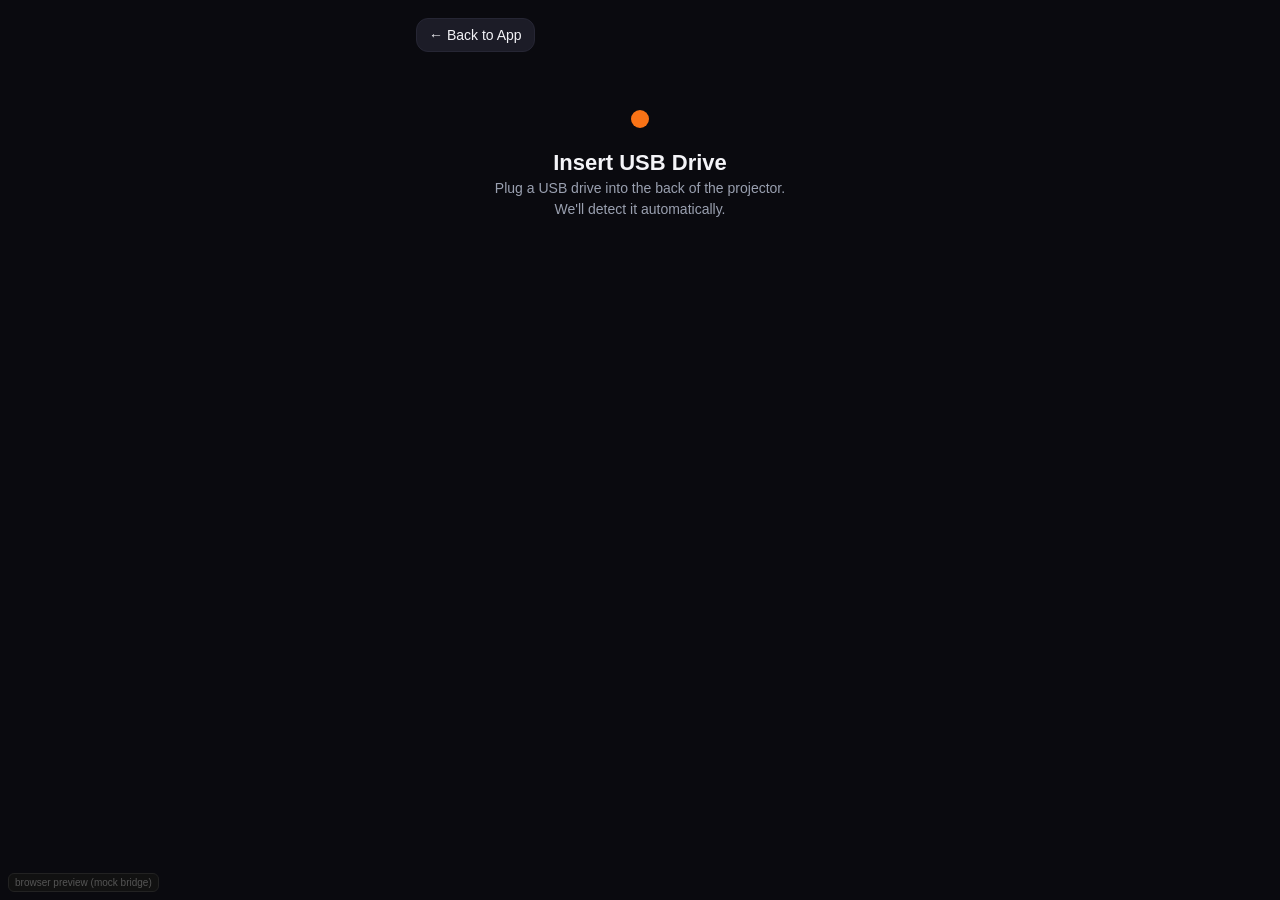
==== fix.html @ eb3c8cb1 "fix.html: proceed when USB is already FAT32 even if auto-format unavailable (non-rooted devices)" ====
<!DOCTYPE html>
<html lang="en">
<head>
<meta charset="UTF-8">
<meta name="viewport" content="width=device-width, initial-scale=1, viewport-fit=cover">
<title>Projector Guy — Firmware Fix</title>
<style>
  :root{
    --bg:#0a0a0f; --surface:#13131a; --surface2:#1c1c27;
    --blue:#3b6ff5; --orange:#f97316; --green:#22c87a;
    --text:#f4f4f8; --muted:#9aa0b0; --line:#26263400;
    --border:#262634;
  }
  *{box-sizing:border-box}
  html,body{margin:0;padding:0}
  body{
    background:var(--bg); color:var(--text);
    font-family:-apple-system,BlinkMacSystemFont,"Segoe UI",Roboto,"DM Sans",sans-serif;
    min-height:100vh; -webkit-font-smoothing:antialiased;
  }
  .mono{font-family:ui-monospace,SFMono-Regular,Menlo,Consolas,monospace}
  .wrap{max-width:480px;margin:0 auto;padding:18px 16px 40px;min-height:100vh}
  .topbar{display:flex;align-items:center;gap:10px;margin-bottom:18px}
  .back{
    background:var(--surface2);border:1px solid var(--border);color:var(--text);
    border-radius:12px;padding:8px 12px;font-size:14px;cursor:pointer;
  }
  .back:active{transform:scale(.97)}
  .title-lg{font-size:22px;font-weight:700;margin:4px 0 2px}
  .sub{color:var(--muted);font-size:14px;line-height:1.5}

  .state{display:none;animation:fade .35s ease both}
  .state.active{display:block}
  @keyframes fade{from{opacity:0;transform:translateY(8px)}to{opacity:1;transform:none}}

  .card{
    background:var(--surface);border:1px solid var(--border);
    border-radius:18px;padding:18px;margin:14px 0;
  }
  .card.amber{border-color:rgba(249,115,22,.5);background:rgba(249,115,22,.07)}
  .card.greenline{border-color:rgba(34,200,122,.5);background:rgba(34,200,122,.07)}
  .card.blueline{border-color:rgba(59,111,245,.5);background:rgba(59,111,245,.07)}
  .card-title{font-weight:700;font-size:16px;margin-bottom:6px}
  .card-body{color:var(--muted);font-size:14px;line-height:1.55}

  .center{text-align:center;padding-top:40px}
  .spinner{
    width:54px;height:54px;border-radius:50%;margin:0 auto 22px;
    border:4px solid var(--surface2);border-top-color:var(--blue);
    animation:spin 1s linear infinite;
  }
  @keyframes spin{to{transform:rotate(360deg)}}

  .dot-pulse{
    width:18px;height:18px;border-radius:50%;background:var(--orange);
    margin:0 auto 22px;animation:pulse 1.4s ease-in-out infinite;
    box-shadow:0 0 0 0 rgba(249,115,22,.5);
  }
  @keyframes pulse{
    0%{box-shadow:0 0 0 0 rgba(249,115,22,.55)}
    70%{box-shadow:0 0 0 20px rgba(249,115,22,0)}
    100%{box-shadow:0 0 0 0 rgba(249,115,22,0)}
  }

  .usb-badge{
    display:inline-flex;align-items:center;gap:8px;
    background:rgba(34,200,122,.12);border:1px solid rgba(34,200,122,.5);
    color:var(--green);border-radius:999px;padding:8px 14px;font-size:13px;font-weight:600;
  }
  .info-row{display:flex;justify-content:space-between;font-size:13px;padding:6px 0;border-bottom:1px solid var(--border)}
  .info-row:last-child{border-bottom:none}
  .info-row .k{color:var(--muted)}
  .info-row .v{font-weight:600}

  .btn{
    display:block;width:100%;border:none;border-radius:14px;
    padding:15px;font-size:16px;font-weight:700;cursor:pointer;margin-top:10px;
    transition:transform .1s ease, opacity .2s;
  }
  .btn:active{transform:scale(.98)}
  .btn[disabled]{opacity:.5;pointer-events:none}
  .btn-orange{background:var(--orange);color:#1a0e00}
  .btn-blue{background:var(--blue);color:#fff}
  .btn-green{background:var(--green);color:#04210f}
  .btn-ghost{background:var(--surface2);color:var(--text);border:1px solid var(--border)}
  .btn-row{display:flex;gap:10px}
  .btn-row .btn{margin-top:0}

  .file-row{
    background:var(--surface2);border:1px solid var(--border);
    border-radius:14px;padding:13px 14px;margin:10px 0;
  }
  .file-head{display:flex;align-items:center;gap:10px;margin-bottom:9px}
  .file-icon{font-size:18px}
  .file-name{font-size:14px;font-weight:600;flex:1}
  .file-size{font-size:12px;color:var(--muted)}
  .file-status{font-size:12px;font-weight:600;color:var(--muted);min-width:54px;text-align:right}
  .file-status.done{color:var(--green)}
  .file-status.fail{color:#ff5a5a}
  .file-status.active{color:var(--blue)}
  .bar{height:8px;border-radius:999px;background:#0c0c12;overflow:hidden}
  .bar > i{display:block;height:100%;width:0;background:var(--blue);border-radius:999px;transition:width .2s ease}
  .file-status.done ~ .bar > i, .file-row.done .bar > i{background:var(--green)}
  .retry{margin-top:9px;font-size:13px;background:var(--surface);border:1px solid var(--border);color:var(--text);border-radius:10px;padding:8px 12px;cursor:pointer;display:none}
  .file-row.fail .retry{display:inline-block}

  .overall{margin-top:18px}
  .overall .lbl{font-size:13px;color:var(--muted);margin-bottom:7px;display:flex;justify-content:space-between}
  .overall .bar > i{background:var(--orange)}

  .check{
    width:86px;height:86px;border-radius:50%;margin:0 auto 18px;
    background:rgba(34,200,122,.14);border:2px solid var(--green);
    display:flex;align-items:center;justify-content:center;font-size:44px;color:var(--green);
    animation:pop .5s cubic-bezier(.2,1.4,.4,1) both;
  }
  @keyframes pop{from{transform:scale(.4);opacity:0}to{transform:scale(1);opacity:1}}

  .verify-list{list-style:none;padding:0;margin:6px 0 0}
  .verify-list li{display:flex;align-items:center;gap:9px;padding:7px 0;font-size:14px}
  .verify-list .tick{color:var(--green);font-weight:700}

  ol.steps{margin:6px 0 0;padding-left:0;list-style:none;counter-reset:s}
  ol.steps li{position:relative;padding:10px 0 10px 40px;font-size:14px;line-height:1.5;border-bottom:1px solid var(--border)}
  ol.steps li:last-child{border-bottom:none}
  ol.steps li::before{
    counter-increment:s;content:counter(s);
    position:absolute;left:0;top:9px;width:26px;height:26px;border-radius:50%;
    background:var(--blue);color:#fff;font-size:13px;font-weight:700;
    display:flex;align-items:center;justify-content:center;
  }
  .updchoice{display:flex;gap:10px;margin:12px 0}
  .updchoice .opt{flex:1;border-radius:12px;padding:12px;text-align:center;font-weight:700;font-size:14px;border:2px solid}
  .updchoice .bad{border-color:#ff5a5a;background:rgba(255,90,90,.1);color:#ff8a8a}
  .updchoice .good{border-color:var(--green);background:rgba(34,200,122,.1);color:var(--green)}
  .keepusb{display:flex;align-items:center;gap:10px;font-weight:700;font-size:15px;color:var(--orange);justify-content:center;margin-top:10px}

  .errbox{display:none;color:#ff8a8a;background:rgba(255,90,90,.08);border:1px solid rgba(255,90,90,.4);border-radius:12px;padding:12px;font-size:14px;margin-top:12px}
  .mockbadge{position:fixed;left:8px;bottom:8px;font-size:10px;color:#555;background:#111;border:1px solid #222;border-radius:6px;padding:3px 6px;z-index:99}
</style>
</head>
<body>
<div class="wrap">
  <div class="topbar">
    <button class="back" onclick="goBack()">← Back to App</button>
  </div>

  <!-- STATE 1: checking -->
  <section class="state active" id="s1">
    <div class="center">
      <div class="spinner"></div>
      <div class="title-lg">Checking for USB drive…</div>
      <div class="sub">One moment while we look for your USB stick.</div>
    </div>
  </section>

  <!-- STATE 2: no usb -->
  <section class="state" id="s2">
    <div class="center">
      <div class="dot-pulse"></div>
      <div class="title-lg">Insert USB Drive</div>
      <div class="sub">Plug a USB drive into the back of the projector.<br>We'll detect it automatically.</div>
    </div>
  </section>

  <!-- STATE 3: confirm format -->
  <section class="state" id="s3">
    <h1 class="title-lg">USB detected</h1>
    <div class="usb-badge" id="usbBadge">● USB ready</div>
    <div class="card">
      <div class="info-row"><span class="k">Filesystem</span><span class="v mono" id="fsType">—</span></div>
      <div class="info-row"><span class="k">Free space</span><span class="v" id="freeSpace">—</span></div>
      <div class="info-row"><span class="k">Mount path</span><span class="v mono" id="mountPath">—</span></div>
    </div>
    <div class="card amber">
      <div class="card-title">⚠️ USB will be wiped</div>
      <div class="card-body">All files currently on the USB drive will be deleted and it will be formatted to FAT32. This is required for the update to work.</div>
    </div>
    <div class="card greenline" id="alreadyFat" style="display:none">
      <div class="card-body" style="color:var(--green)">✓ Already FAT32 — existing files will still be cleared.</div>
    </div>
    <div class="errbox" id="spaceErr"></div>
    <div class="btn-row">
      <button class="btn btn-ghost" onclick="goBack()">Cancel</button>
      <button class="btn btn-orange" id="formatBtn" onclick="startFormatAndDownload()">Format &amp; Download</button>
    </div>
  </section>

  <!-- STATE 4: formatting -->
  <section class="state" id="s4">
    <div class="center">
      <div class="spinner"></div>
      <div class="title-lg">Formatting USB to FAT32…</div>
      <div class="sub">This only takes a few seconds. Don't remove the USB.</div>
    </div>
    <div class="errbox" id="fmtErr"></div>
    <button class="btn btn-orange" id="fmtRetry" style="display:none" onclick="startFormatAndDownload()">Retry</button>
  </section>

  <!-- STATE 5: downloading -->
  <section class="state" id="s5">
    <h1 class="title-lg">Copying firmware to USB</h1>
    <div class="sub" id="dlStatus">Starting…</div>
    <div id="fileRows"></div>
    <div class="overall">
      <div class="lbl"><span>Overall progress</span><span id="overallPct">0%</span></div>
      <div class="bar"><i id="overallBar"></i></div>
    </div>
    <div class="errbox" id="usbGoneErr"></div>
  </section>

  <!-- STATE 6: success -->
  <section class="state" id="s6">
    <div class="center">
      <div class="check">✓</div>
      <h1 class="title-lg">USB Ready — Start Your Update</h1>
      <div class="sub">All 4 firmware files have been copied to your USB drive.</div>
    </div>
    <div class="card greenline">
      <ul class="verify-list" id="verifyList"></ul>
    </div>

    <div class="card">
      <div class="card-title">How to install the update</div>
      <ol class="steps">
        <li>Go to <strong>Settings</strong> on your projector home screen</li>
        <li>Tap <strong>About</strong></li>
        <li>Tap <strong>System Update</strong></li>
        <li>Tap <strong>LOCAL UPDATE</strong> — do <strong>NOT</strong> tap Online Update
          <div class="updchoice">
            <div class="opt bad">❌ Online Update</div>
            <div class="opt good">✅ Local Update</div>
          </div>
        </li>
        <li>Tap <strong>Upgrade</strong> and wait 5–10 minutes</li>
        <li>Do <strong>NOT</strong> remove the USB during the update</li>
      </ol>
    </div>

    <div class="card amber">
      <div class="card-body" style="color:#ffc089">⚠️ Do not tap <strong>Online Update</strong> — this will reinstall the broken firmware that removes Google Play Store.</div>
    </div>

    <div class="keepusb">🔌 Keep the USB plugged in!</div>
  </section>
</div>

<div class="mockbadge" id="mockBadge" style="display:none">browser preview (mock bridge)</div>

<script>
/* ───────────────────────────────────────────────────────────────────────
   CONFIG
   ─────────────────────────────────────────────────────────────────────── */
const CHUNK_SIZE = 256 * 1024;                 // 256 KB streaming chunks
const MIN_FREE   = 1.1 * 1024 * 1024 * 1024;   // need ≥ 1.1 GB free
const POLL_MS    = 2000;

// Download order: small files first (verify USB writes work), 1 GB file last.
const FILES = [
  { name:'bootloader.img',   id:'1tNgwDK8LelYYdzWimXnm7f1zfr04c3pz', approx:524288,     label:'~500 KB' },
  { name:'emmc_boot.bin',    id:'1urewSdpVX62pD_Qxthx2fVRyS2TZcZqx', approx:10240,      label:'~10 KB'  },
  { name:'IPL_PRE.bin',      id:'1lN_BYiHZacYu-zf9UGMQTOxcp1LnjvbG', approx:10240,      label:'~10 KB'  },
  { name:'DY_8D196_026.bin', id:'13L3ya_0zHhmFkWMKG9kPrK7vTsHgKMfi', approx:1073741824, label:'~1 GB'   },
];
const driveUrl = id => `https://drive.google.com/uc?export=download&id=${id}&confirm=t`;

/* ───────────────────────────────────────────────────────────────────────
   BRIDGE WRAPPER — real native calls with browser mocks for testing
   ─────────────────────────────────────────────────────────────────────── */
const NATIVE = !!(window.AndroidBridge && window.AndroidBridge.isUsbMounted);
if (!NATIVE) document.getElementById('mockBadge').style.display = 'block';

const mock = {
  polls:0, fs:'ntfs', total:8053063680, free:7932215296, sessions:{},
};
const Bridge = {
  isUsbMounted(){
    if (NATIVE) return window.AndroidBridge.isUsbMounted();
    return (++mock.polls) >= 2;                 // "plug in" after ~4s
  },
  getUsbPath(){
    if (NATIVE) return window.AndroidBridge.getUsbPath();
    return '/storage/usb0';
  },
  getUsbFilesystem(){
    if (NATIVE) return window.AndroidBridge.getUsbFilesystem();
    return mock.fs;
  },
  getUsbSpaceInfo(){
    if (NATIVE) return window.AndroidBridge.getUsbSpaceInfo();
    return mock.total + ',' + mock.free;
  },
  formatUsbFat32(){
    if (NATIVE) return window.AndroidBridge.formatUsbFat32();
    mock.fs = 'vfat'; return true;
  },
  clearUsbRoot(){
    if (NATIVE) return window.AndroidBridge.clearUsbRoot();
    return true;
  },
  openWriteSessionRoot(name){
    if (NATIVE) return window.AndroidBridge.openWriteSessionRoot(name);
    const t = 'mock-' + name; mock.sessions[t] = true; return t;
  },
  appendChunk(token, b64){
    if (NATIVE) return window.AndroidBridge.appendChunk(token, b64);
    return !!mock.sessions[token];
  },
  closeWriteSession(token){
    if (NATIVE) return window.AndroidBridge.closeWriteSession(token);
    delete mock.sessions[token]; return true;
  },
  abortWriteSession(token){
    if (NATIVE) return window.AndroidBridge.abortWriteSession(token);
    delete mock.sessions[token]; return true;
  },
  hasNativeDownloader(){
    return !!(window.AndroidBridge && window.AndroidBridge.startDownloadToUsb);
  },
  startDownloadToUsb(url, filename){
    if (window.AndroidBridge && window.AndroidBridge.startDownloadToUsb)
      return window.AndroidBridge.startDownloadToUsb(url, filename);
    return null;
  },
  getDownloadProgress(token){
    if (window.AndroidBridge && window.AndroidBridge.getDownloadProgress)
      return window.AndroidBridge.getDownloadProgress(token);
    return null;
  },
};

/* ───────────────────────────────────────────────────────────────────────
   STATE MACHINE
   ─────────────────────────────────────────────────────────────────────── */
let pollTimer = null;
function show(id){
  document.querySelectorAll('.state').forEach(s => s.classList.remove('active'));
  document.getElementById(id).classList.add('active');
  window.scrollTo(0,0);
}
function goBack(){
  if (NATIVE && window.history.length > 1) history.back();
  else location.href = 'index.html';
}
const fmtBytes = b => {
  if (b == null) return '—';
  const u = ['B','KB','MB','GB','TB']; let i = 0; b = +b;
  while (b >= 1024 && i < u.length-1){ b /= 1024; i++; }
  return b.toFixed(i ? 1 : 0) + ' ' + u[i];
};

/* ── STATE 1 → 2/3 : detect USB ── */
function checkUsb(){
  show('s1');
  setTimeout(() => {
    if (Bridge.isUsbMounted()) enterConfirm();
    else waitForUsb();
  }, 700);
}
function waitForUsb(){
  show('s2');
  clearInterval(pollTimer);
  pollTimer = setInterval(() => {
    if (Bridge.isUsbMounted()){
      clearInterval(pollTimer);
      enterConfirm();
    }
  }, POLL_MS);
}

/* ── STATE 3 : confirm format ── */
function enterConfirm(){
  clearInterval(pollTimer);
  const path = Bridge.getUsbPath() || 'USB';
  const fs   = (Bridge.getUsbFilesystem() || '').toLowerCase();
  const info = (Bridge.getUsbSpaceInfo() || '').split(',');
  const total = +info[0] || null, free = +info[1] || null;

  document.getElementById('usbBadge').textContent = '● USB ready — ' + path;
  document.getElementById('mountPath').textContent = path;
  document.getElementById('fsType').textContent = fs ? fs.toUpperCase() : 'UNKNOWN';
  document.getElementById('freeSpace').textContent =
    (free != null ? fmtBytes(free) : '—') + (total != null ? ' / ' + fmtBytes(total) : '');

  document.getElementById('alreadyFat').style.display = (fs === 'vfat') ? 'block' : 'none';

  const spaceErr = document.getElementById('spaceErr');
  const fmtBtn = document.getElementById('formatBtn');
  if (free != null && free < MIN_FREE){
    spaceErr.style.display = 'block';
    spaceErr.textContent = 'Not enough free space. This update needs about 1.1 GB free, but the drive only has ' + fmtBytes(free) + '. Use a larger USB drive.';
    fmtBtn.disabled = true;
  } else {
    spaceErr.style.display = 'none';
    fmtBtn.disabled = false;
  }
  show('s3');
}

/* ── STATE 4 : format ── */
async function startFormatAndDownload(){
  show('s4');
  document.getElementById('fmtErr').style.display = 'none';
  document.getElementById('fmtRetry').style.display = 'none';
  await sleep(400);

  let formatted = false;
  try { formatted = Bridge.formatUsbFat32(); } catch(e){ formatted = false; }

  // Check what the filesystem actually is now. On non-rooted projectors the
  // auto-format can't run — but if the stick is ALREADY FAT32 we can carry on
  // (just wipe the root). We only block if it's still a non-FAT32 format.
  const fs = (Bridge.getUsbFilesystem() || '').toLowerCase();
  const isFat32 = formatted || fs === 'vfat' || fs === 'msdos' || fs === 'fat';

  if (!isFat32){
    const err = document.getElementById('fmtErr');
    err.style.display = 'block';
    err.innerHTML = 'This USB stick is <strong>' + (fs ? fs.toUpperCase() : 'not FAT32') + '</strong> and your projector can\'t reformat it automatically. ' +
                    'Format it to <strong>FAT32</strong> first: <strong>Settings → Storage</strong>, pick the USB drive, then <strong>Format / Erase</strong> — or format it on a computer. Then come back and tap Retry.';
    document.getElementById('fmtRetry').style.display = 'block';
    return;
  }

  // FAT32 confirmed — clear any existing files from the root, then download.
  try { Bridge.clearUsbRoot(); } catch(e){}
  await downloadAll();
}

/* ── STATE 5 : download + stream to USB ── */
function buildFileRows(){
  const wrap = document.getElementById('fileRows');
  wrap.innerHTML = FILES.map((f,i) => `
    <div class="file-row" id="row${i}">
      <div class="file-head">
        <span class="file-icon">📄</span>
        <span class="file-name mono">${f.name}</span>
        <span class="file-size">${f.label}</span>
        <span class="file-status" id="st${i}">Pending</span>
      </div>
      <div class="bar"><i id="pb${i}"></i></div>
      <button class="retry" id="rt${i}" onclick="retryFile(${i})">Retry this file</button>
    </div>`).join('');
}
function setRow(i, pct, status, cls){
  document.getElementById('pb'+i).style.width = Math.max(0,Math.min(100,pct)) + '%';
  const st = document.getElementById('st'+i);
  st.textContent = status;
  st.className = 'file-status' + (cls ? ' ' + cls : '');
  const row = document.getElementById('row'+i);
  row.classList.toggle('done', cls === 'done');
  row.classList.toggle('fail', cls === 'fail');
}
function setOverall(done, total){
  const pct = Math.round(done/total*100);
  document.getElementById('overallBar').style.width = pct + '%';
  document.getElementById('overallPct').textContent = pct + '%';
}

let completed = 0;
async function downloadAll(){
  show('s5');
  buildFileRows();
  completed = 0;
  setOverall(0, FILES.length);
  for (let i = 0; i < FILES.length; i++){
    const ok = await downloadOne(i);
    if (!ok) return;            // stops; per-file retry button handles resume
    completed++;
    setOverall(completed, FILES.length);
  }
  enterSuccess();
}

async function retryFile(i){
  document.getElementById('usbGoneErr').style.display = 'none';
  const ok = await downloadOne(i);
  if (!ok) return;
  // continue with the rest
  for (let j = i+1; j < FILES.length; j++){
    const r = await downloadOne(j);
    if (!r) return;
  }
  completed = FILES.length;
  setOverall(completed, FILES.length);
  enterSuccess();
}

async function ensureUsbPresent(){
  while (!Bridge.isUsbMounted()){
    const e = document.getElementById('usbGoneErr');
    e.style.display = 'block';
    e.textContent = '🔌 USB removed — reinsert it to continue…';
    await sleep(POLL_MS);
  }
  document.getElementById('usbGoneErr').style.display = 'none';
}

async function downloadOne(i){
  const f = FILES[i];
  document.getElementById('dlStatus').textContent = 'Downloading ' + f.name + '…';
  setRow(i, 0, '0%', 'active');

  await ensureUsbPresent();

  // Browser preview: simulate streaming
  if (!NATIVE){
    for (let p = 0; p <= 100; p += 5){ setRow(i, p, p+'%', 'active'); await sleep(40); }
    setRow(i, 100, '✓ Done', 'done');
    return true;
  }

  // Preferred path: native downloader (no CORS, handles the ~1 GB file)
  if (Bridge.hasNativeDownloader()){
    return await downloadOneNative(i);
  }

  // Fallback path: fetch + stream chunks through the write-session API
  let token = null;
  try {
    token = Bridge.openWriteSessionRoot(f.name);
    if (!token) throw new Error('Could not open USB file for writing');

    const resp = await fetch(driveUrl(f.id));
    if (!resp.ok || !resp.body) throw new Error('HTTP ' + resp.status);
    const total = +resp.headers.get('content-length') || f.approx;

    const reader = resp.body.getReader();
    let received = 0;
    let buf = new Uint8Array(0);

    while (true){
      const { done, value } = await reader.read();
      if (done) break;
      buf = concat(buf, value);
      received += value.length;

      while (buf.length >= CHUNK_SIZE){
        await ensureUsbPresent();
        const chunk = buf.slice(0, CHUNK_SIZE);
        buf = buf.slice(CHUNK_SIZE);
        if (!Bridge.appendChunk(token, toBase64(chunk))) throw new Error('USB write failed');
      }
      const pct = Math.min(99, Math.round(received/total*100));
      setRow(i, pct, pct + '%', 'active');
      document.getElementById('dlStatus').textContent =
        'Downloading ' + f.name + ' — ' + pct + '%';
    }
    // flush remainder
    if (buf.length){
      await ensureUsbPresent();
      if (!Bridge.appendChunk(token, toBase64(buf))) throw new Error('USB write failed');
    }
    if (!Bridge.closeWriteSession(token)) throw new Error('Could not finalise file');

    setRow(i, 100, '✓ Done', 'done');
    return true;

  } catch (err){
    try { if (token) Bridge.abortWriteSession(token); } catch(e){}
    setRow(i, 0, '✗ Failed', 'fail');
    document.getElementById('dlStatus').textContent =
      f.name + ' failed: ' + (err && err.message ? err.message : 'error') + '. Tap retry.';
    return false;
  }
}

async function downloadOneNative(i){
  const f = FILES[i];
  try {
    const token = Bridge.startDownloadToUsb(driveUrl(f.id), f.name);
    if (!token) throw new Error('Could not start download');

    while (true){
      await ensureUsbPresent();
      await sleep(500);
      const raw = Bridge.getDownloadProgress(token);
      if (raw == null) throw new Error('Lost track of download');
      const [received, total, state] = raw.split(',').map(Number);

      const denom = total > 0 ? total : f.approx;
      const pct = state === 1 ? 100 : Math.min(99, Math.round(received/denom*100));
      setRow(i, pct, pct + '%', 'active');
      document.getElementById('dlStatus').textContent =
        'Downloading ' + f.name + ' — ' + pct + '%';

      if (state === 1){ setRow(i, 100, '✓ Done', 'done'); return true; }
      if (state === 2) throw new Error('download/write error');
    }
  } catch (err){
    setRow(i, 0, '✗ Failed', 'fail');
    document.getElementById('dlStatus').textContent =
      f.name + ' failed: ' + (err && err.message ? err.message : 'error') + '. Tap retry.';
    return false;
  }
}

/* ── STATE 6 : success ── */
function enterSuccess(){
  document.getElementById('dlStatus').textContent = 'All files copied.';
  document.getElementById('verifyList').innerHTML =
    FILES.map(f => `<li><span class="tick">✓</span> <span class="mono">${f.name}</span></li>`).join('');
  show('s6');
}

/* ───────────────────────────────────────────────────────────────────────
   HELPERS
   ─────────────────────────────────────────────────────────────────────── */
const sleep = ms => new Promise(r => setTimeout(r, ms));
function concat(a, b){
  const out = new Uint8Array(a.length + b.length);
  out.set(a, 0); out.set(b, a.length);
  return out;
}
function toBase64(bytes){
  let bin = '';
  const sub = 0x8000; // build in 32KB pieces to avoid call-stack limits
  for (let i = 0; i < bytes.length; i += sub){
    bin += String.fromCharCode.apply(null, bytes.subarray(i, i + sub));
  }
  return btoa(bin);
}

/* boot */
checkUsb();
</script>
</body>
</html>
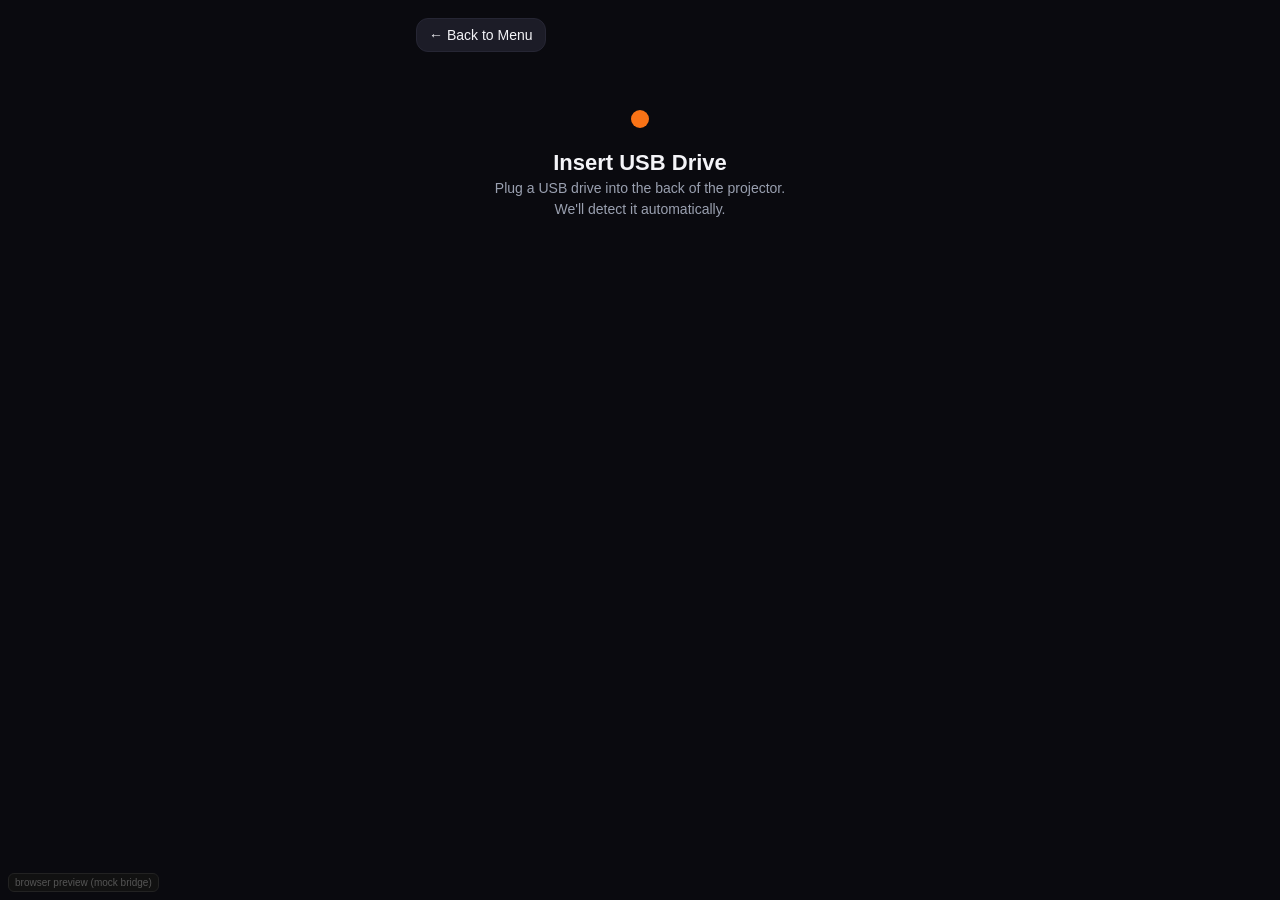
==== commit 4924b92b: "Make Secret Menus / XBJ Restore back buttons return to the hub menu" ====
--- a/fix.html
+++ b/fix.html
@@ -142,7 +142,7 @@
 <body>
 <div class="wrap">
   <div class="topbar">
-    <button class="back" onclick="goBack()">← Back to App</button>
+    <button class="back" onclick="goBack()">← Back to Menu</button>
   </div>
 
   <!-- STATE 1: checking -->
@@ -339,8 +339,9 @@
   window.scrollTo(0,0);
 }
 function goBack(){
-  if (NATIVE && window.history.length > 1) history.back();
-  else location.href = 'index.html';
+  // Always go to index.html (not history.back()) so we land on the hub
+  // screen, even if bfcache would otherwise restore the app grid view.
+  location.href = 'index.html';
 }
 const fmtBytes = b => {
   if (b == null) return '—';
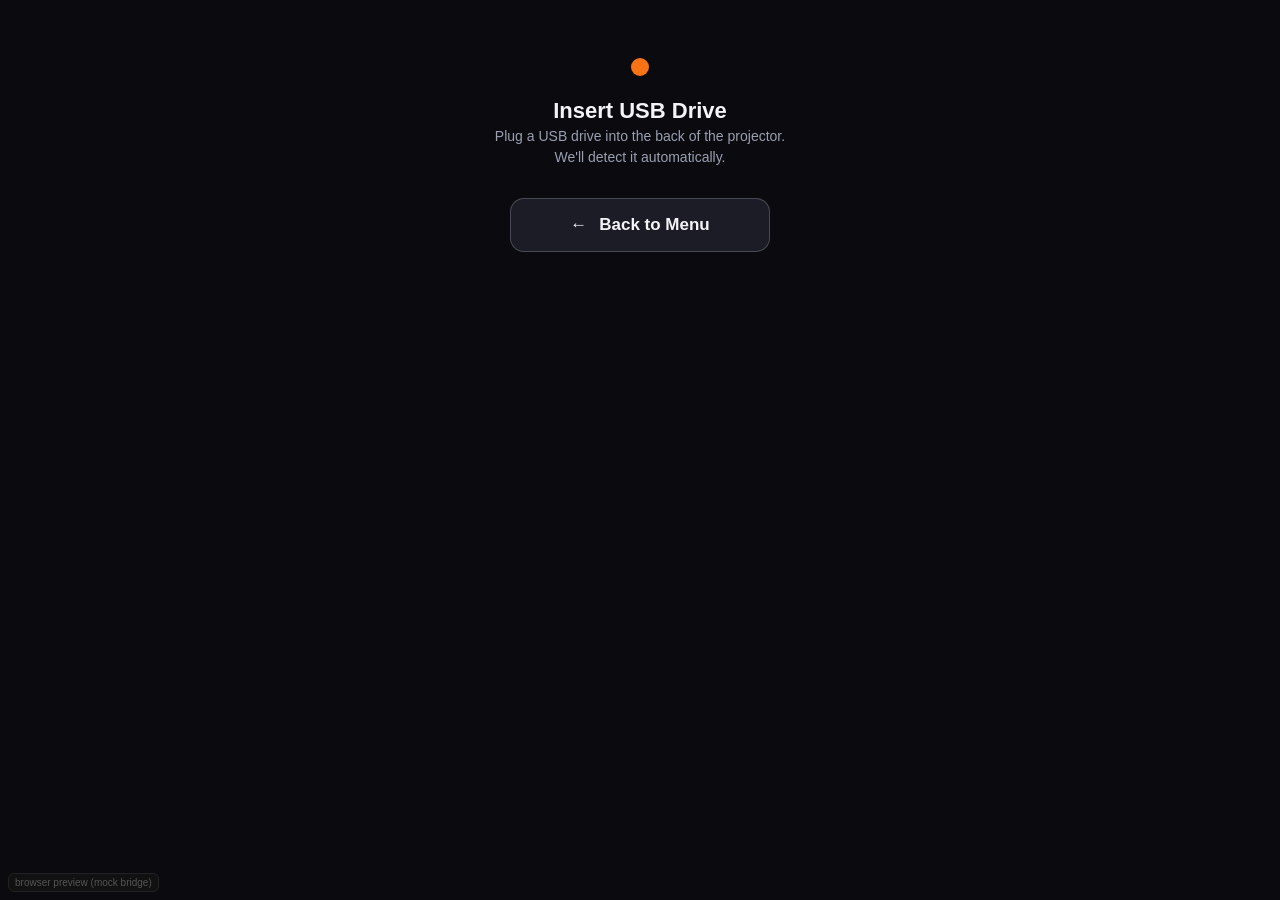
==== commit a73b422f: "Centre Back to Menu below submenu content" ====
--- a/fix.html
+++ b/fix.html
@@ -20,12 +20,6 @@
   }
   .mono{font-family:ui-monospace,SFMono-Regular,Menlo,Consolas,monospace}
   .wrap{max-width:480px;margin:0 auto;padding:18px 16px 40px;min-height:100vh}
-  .topbar{display:flex;align-items:center;gap:10px;margin-bottom:18px}
-  .back{
-    background:var(--surface2);border:1px solid var(--border);color:var(--text);
-    border-radius:12px;padding:8px 12px;font-size:14px;cursor:pointer;
-  }
-  .back:active{transform:scale(.97)}
   .title-lg{font-size:22px;font-weight:700;margin:4px 0 2px}
   .sub{color:var(--muted);font-size:14px;line-height:1.5}
 
@@ -98,6 +92,7 @@
   .file-status.done{color:var(--green)}
   .file-status.fail{color:#ff5a5a}
   .file-status.active{color:var(--blue)}
+  .file-progress-detail{font-size:11px;color:var(--muted);margin-top:6px;text-align:right}
   .bar{height:8px;border-radius:999px;background:#0c0c12;overflow:hidden}
   .bar > i{display:block;height:100%;width:0;background:var(--blue);border-radius:999px;transition:width .2s ease}
   .file-status.done ~ .bar > i, .file-row.done .bar > i{background:var(--green)}
@@ -129,22 +124,15 @@
     background:var(--blue);color:#fff;font-size:13px;font-weight:700;
     display:flex;align-items:center;justify-content:center;
   }
-  .updchoice{display:flex;gap:10px;margin:12px 0}
-  .updchoice .opt{flex:1;border-radius:12px;padding:12px;text-align:center;font-weight:700;font-size:14px;border:2px solid}
-  .updchoice .bad{border-color:#ff5a5a;background:rgba(255,90,90,.1);color:#ff8a8a}
-  .updchoice .good{border-color:var(--green);background:rgba(34,200,122,.1);color:var(--green)}
   .keepusb{display:flex;align-items:center;gap:10px;font-weight:700;font-size:15px;color:var(--orange);justify-content:center;margin-top:10px}
 
   .errbox{display:none;color:#ff8a8a;background:rgba(255,90,90,.08);border:1px solid rgba(255,90,90,.4);border-radius:12px;padding:12px;font-size:14px;margin-top:12px}
   .mockbadge{position:fixed;left:8px;bottom:8px;font-size:10px;color:#555;background:#111;border:1px solid #222;border-radius:6px;padding:3px 6px;z-index:99}
 </style>
+<link rel="stylesheet" href="menu-return.css">
 </head>
 <body>
 <div class="wrap">
-  <div class="topbar">
-    <button class="back" onclick="goBack()">← Back to Menu</button>
-  </div>
-
   <!-- STATE 1: checking -->
   <section class="state active" id="s1">
     <div class="center">
@@ -160,6 +148,14 @@
       <div class="dot-pulse"></div>
       <div class="title-lg">Insert USB Drive</div>
       <div class="sub">Plug a USB drive into the back of the projector.<br>We'll detect it automatically.</div>
+    </div>
+  </section>
+
+  <!-- STATE 0: no firmware published yet for this model -->
+  <section class="state" id="s0">
+    <div class="card amber">
+      <div class="card-title">No update available yet</div>
+      <div class="card-body">There's no firmware fix published for this projector model yet. Message @karlsmidlifecrisis on TikTok and check back soon.</div>
     </div>
   </section>
 
@@ -200,6 +196,7 @@
   <!-- STATE 5: downloading -->
   <section class="state" id="s5">
     <h1 class="title-lg">Copying firmware to USB</h1>
+    <div class="sub" id="usbGreeting"></div>
     <div class="sub" id="dlStatus">Starting…</div>
     <div id="fileRows"></div>
     <div class="overall">
@@ -213,8 +210,8 @@
   <section class="state" id="s6">
     <div class="center">
       <div class="check">✓</div>
-      <h1 class="title-lg">USB Ready — Start Your Update</h1>
-      <div class="sub">All 4 firmware files have been copied to your USB drive.</div>
+      <h1 class="title-lg">All files ready on USB drive</h1>
+      <div class="sub" id="successSub">All firmware files have been copied to your USB drive.</div>
     </div>
     <div class="card greenline">
       <ul class="verify-list" id="verifyList"></ul>
@@ -223,26 +220,24 @@
     <div class="card">
       <div class="card-title">How to install the update</div>
       <ol class="steps">
-        <li>Go to <strong>Settings</strong> on your projector home screen</li>
-        <li>Tap <strong>About</strong></li>
-        <li>Tap <strong>System Update</strong></li>
-        <li>Tap <strong>LOCAL UPDATE</strong> — do <strong>NOT</strong> tap Online Update
-          <div class="updchoice">
-            <div class="opt bad">❌ Online Update</div>
-            <div class="opt good">✅ Local Update</div>
-          </div>
-        </li>
-        <li>Tap <strong>Upgrade</strong> and wait 5–10 minutes</li>
-        <li>Do <strong>NOT</strong> remove the USB during the update</li>
+        <li>Leave the USB drive plugged in</li>
+        <li>Go to <strong>Settings → About → Local Update</strong></li>
+        <li>Select the update file</li>
+        <li>Press <strong>OK</strong> and wait — projector will reboot automatically</li>
+        <li>Do <strong>not</strong> unplug the USB until the update is complete</li>
       </ol>
     </div>
 
-    <div class="card amber">
-      <div class="card-body" style="color:#ffc089">⚠️ Do not tap <strong>Online Update</strong> — this will reinstall the broken firmware that removes Google Play Store.</div>
-    </div>
-
     <div class="keepusb">🔌 Keep the USB plugged in!</div>
+
+    <button class="btn btn-green" onclick="goBack()">Done</button>
   </section>
+  <div class="menu-return">
+    <button class="menu-return-button" id="backToMenu" type="button" onclick="goBack()">
+      <span aria-hidden="true">←</span>
+      <span>Back to Menu</span>
+    </button>
+  </div>
 </div>
 
 <div class="mockbadge" id="mockBadge" style="display:none">browser preview (mock bridge)</div>
@@ -256,13 +251,33 @@
 const POLL_MS    = 2000;
 
 // Download order: small files first (verify USB writes work), 1 GB file last.
-const FILES = [
-  { name:'bootloader.img',   id:'1tNgwDK8LelYYdzWimXnm7f1zfr04c3pz', approx:524288,     label:'~500 KB' },
-  { name:'emmc_boot.bin',    id:'1urewSdpVX62pD_Qxthx2fVRyS2TZcZqx', approx:10240,      label:'~10 KB'  },
-  { name:'IPL_PRE.bin',      id:'1lN_BYiHZacYu-zf9UGMQTOxcp1LnjvbG', approx:10240,      label:'~10 KB'  },
-  { name:'DY_8D196_026.bin', id:'13L3ya_0zHhmFkWMKG9kPrK7vTsHgKMfi', approx:1073741824, label:'~1 GB'   },
-];
-const driveUrl = id => `https://drive.google.com/uc?export=download&id=${id}&confirm=t`;
+// Firmware differs per projector model, so the file set is keyed by the
+// ?model= query param the hub tile links here with (index.html's
+// subHubFix.href = 'fix.html?model=' + model).
+// All 4 files are now hosted from this repo — the 3 small ones straight
+// from the repo tree (see /firmware), and the ~1GB image as a GitHub
+// Release asset instead (GitHub blocks files that size in the repo tree
+// itself without LFS, but Release assets have no such limit).
+const GH_RAW = 'https://raw.githubusercontent.com/karlbutlertts/xbj-apk-store/main/firmware/';
+const GH_REL = 'https://github.com/karlbutlertts/xbj-apk-store/releases/download/v1-a5pro/';
+
+const FILES_BY_MODEL = {
+  a5pro: [
+    { name:'bootloader.img',   url: GH_RAW + 'bootloader.img',   approx:524288,     label:'~500 KB' },
+    { name:'emmc_boot.bin',    url: GH_RAW + 'emmc_boot.bin',    approx:10240,      label:'~10 KB'  },
+    { name:'IPL_PRE.bin',      url: GH_RAW + 'IPL_PRE.bin',      approx:10240,      label:'~10 KB'  },
+    { name:'DY_8D196_026.bin', url: GH_REL + 'DY_8D196_026.bin', approx:1073741824, label:'~1 GB'   },
+  ],
+  '360': [],
+};
+
+// No ?model= at all means an old bookmark/link from before this page
+// supported multiple models, back when it only ever served the A5 Pro —
+// keep that working. An unrecognised or "other" model gets no files rather
+// than silently falling back to A5 Pro firmware, since flashing the wrong
+// board's image can brick the device.
+const modelParam = new URLSearchParams(location.search).get('model');
+const FILES = modelParam == null ? FILES_BY_MODEL.a5pro : (FILES_BY_MODEL[modelParam] || []);
 
 /* ───────────────────────────────────────────────────────────────────────
    BRIDGE WRAPPER — real native calls with browser mocks for testing
@@ -411,13 +426,21 @@
   // Check what the filesystem actually is now. On non-rooted projectors the
   // auto-format can't run — but if the stick is ALREADY FAT32 we can carry on
   // (just wipe the root). We only block if it's still a non-FAT32 format.
+  //
+  // Android 11+ mounts USB mass storage through its own FUSE emulation
+  // layer, so the mount table often reports the type as "fuse" rather than
+  // the drive's real on-disk format — that's just Android's filesystem
+  // shim, not proof the stick isn't FAT32. So instead of allowlisting the
+  // FAT32 mount names, we denylist the filesystems we can positively
+  // identify as incompatible; anything else (fuse included) passes.
   const fs = (Bridge.getUsbFilesystem() || '').toLowerCase();
-  const isFat32 = formatted || fs === 'vfat' || fs === 'msdos' || fs === 'fat';
+  const KNOWN_NON_FAT32 = ['ntfs', 'exfat', 'hfsplus', 'ext2', 'ext3', 'ext4'];
+  const isFat32 = formatted || !KNOWN_NON_FAT32.includes(fs);
 
   if (!isFat32){
     const err = document.getElementById('fmtErr');
     err.style.display = 'block';
-    err.innerHTML = 'This USB stick is <strong>' + (fs ? fs.toUpperCase() : 'not FAT32') + '</strong> and your projector can\'t reformat it automatically. ' +
+    err.innerHTML = 'This USB stick is <strong>' + fs.toUpperCase() + '</strong> and your projector can\'t reformat it automatically. ' +
                     'Format it to <strong>FAT32</strong> first: <strong>Settings → Storage</strong>, pick the USB drive, then <strong>Format / Erase</strong> — or format it on a computer. Then come back and tap Retry.';
     document.getElementById('fmtRetry').style.display = 'block';
     return;
@@ -440,14 +463,16 @@
         <span class="file-status" id="st${i}">Pending</span>
       </div>
       <div class="bar"><i id="pb${i}"></i></div>
+      <div class="file-progress-detail" id="pd${i}"></div>
       <button class="retry" id="rt${i}" onclick="retryFile(${i})">Retry this file</button>
     </div>`).join('');
 }
-function setRow(i, pct, status, cls){
+function setRow(i, pct, status, cls, detail){
   document.getElementById('pb'+i).style.width = Math.max(0,Math.min(100,pct)) + '%';
   const st = document.getElementById('st'+i);
   st.textContent = status;
   st.className = 'file-status' + (cls ? ' ' + cls : '');
+  document.getElementById('pd'+i).textContent = detail || '';
   const row = document.getElementById('row'+i);
   row.classList.toggle('done', cls === 'done');
   row.classList.toggle('fail', cls === 'fail');
@@ -461,6 +486,9 @@
 let completed = 0;
 async function downloadAll(){
   show('s5');
+  const user = localStorage.getItem('xbj_username');
+  document.getElementById('usbGreeting').textContent =
+    (user ? `Welcome back, @${user} 👋 — ` : '') + 'grab a brew, this will take a few minutes.';
   buildFileRows();
   completed = 0;
   setOverall(0, FILES.length);
@@ -506,8 +534,12 @@
 
   // Browser preview: simulate streaming
   if (!NATIVE){
-    for (let p = 0; p <= 100; p += 5){ setRow(i, p, p+'%', 'active'); await sleep(40); }
-    setRow(i, 100, '✓ Done', 'done');
+    for (let p = 0; p <= 100; p += 5){
+      const received = Math.round(f.approx * p / 100);
+      setRow(i, p, p+'%', 'active', fmtBytes(received) + ' of ' + fmtBytes(f.approx));
+      await sleep(40);
+    }
+    setRow(i, 100, '✓ Done', 'done', fmtBytes(f.approx) + ' of ' + fmtBytes(f.approx));
     return true;
   }
 
@@ -522,7 +554,7 @@
     token = Bridge.openWriteSessionRoot(f.name);
     if (!token) throw new Error('Could not open USB file for writing');
 
-    const resp = await fetch(driveUrl(f.id));
+    const resp = await fetch(f.url);
     if (!resp.ok || !resp.body) throw new Error('HTTP ' + resp.status);
     const total = +resp.headers.get('content-length') || f.approx;
 
@@ -543,7 +575,7 @@
         if (!Bridge.appendChunk(token, toBase64(chunk))) throw new Error('USB write failed');
       }
       const pct = Math.min(99, Math.round(received/total*100));
-      setRow(i, pct, pct + '%', 'active');
+      setRow(i, pct, pct + '%', 'active', fmtBytes(received) + ' of ' + fmtBytes(total));
       document.getElementById('dlStatus').textContent =
         'Downloading ' + f.name + ' — ' + pct + '%';
     }
@@ -554,7 +586,7 @@
     }
     if (!Bridge.closeWriteSession(token)) throw new Error('Could not finalise file');
 
-    setRow(i, 100, '✓ Done', 'done');
+    setRow(i, 100, '✓ Done', 'done', fmtBytes(total) + ' of ' + fmtBytes(total));
     return true;
 
   } catch (err){
@@ -569,7 +601,7 @@
 async function downloadOneNative(i){
   const f = FILES[i];
   try {
-    const token = Bridge.startDownloadToUsb(driveUrl(f.id), f.name);
+    const token = Bridge.startDownloadToUsb(f.url, f.name);
     if (!token) throw new Error('Could not start download');
 
     while (true){
@@ -581,11 +613,11 @@
 
       const denom = total > 0 ? total : f.approx;
       const pct = state === 1 ? 100 : Math.min(99, Math.round(received/denom*100));
-      setRow(i, pct, pct + '%', 'active');
+      setRow(i, pct, pct + '%', 'active', fmtBytes(received) + ' of ' + fmtBytes(denom));
       document.getElementById('dlStatus').textContent =
         'Downloading ' + f.name + ' — ' + pct + '%';
 
-      if (state === 1){ setRow(i, 100, '✓ Done', 'done'); return true; }
+      if (state === 1){ setRow(i, 100, '✓ Done', 'done', fmtBytes(denom) + ' of ' + fmtBytes(denom)); return true; }
       if (state === 2) throw new Error('download/write error');
     }
   } catch (err){
@@ -599,6 +631,8 @@
 /* ── STATE 6 : success ── */
 function enterSuccess(){
   document.getElementById('dlStatus').textContent = 'All files copied.';
+  document.getElementById('successSub').textContent =
+    `All ${FILES.length} firmware file${FILES.length === 1 ? '' : 's'} ${FILES.length === 1 ? 'has' : 'have'} been copied to your USB drive.`;
   document.getElementById('verifyList').innerHTML =
     FILES.map(f => `<li><span class="tick">✓</span> <span class="mono">${f.name}</span></li>`).join('');
   show('s6');
@@ -623,7 +657,8 @@
 }
 
 /* boot */
-checkUsb();
+if (FILES.length === 0) show('s0');
+else checkUsb();
 </script>
 </body>
 </html>
--- a/menu-return.css
+++ b/menu-return.css
@@ -0,0 +1,30 @@
+.menu-return {
+  display: flex;
+  justify-content: center;
+  margin-top: 30px;
+}
+
+.menu-return-button {
+  display: inline-flex;
+  align-items: center;
+  justify-content: center;
+  gap: 12px;
+  min-height: 54px;
+  width: min(100%, 260px);
+  padding: 12px 24px;
+  border: 1px solid #ffffff33;
+  border-radius: 14px;
+  background: var(--surface2, #182339);
+  color: var(--text, #fff);
+  font-family: inherit;
+  font-size: 17px;
+  font-weight: 700;
+  line-height: 1.3;
+  cursor: pointer;
+}
+
+.menu-return-button:focus {
+  border-color: #5aa6ff;
+  outline: 3px solid #5aa6ff;
+  outline-offset: 3px;
+}
